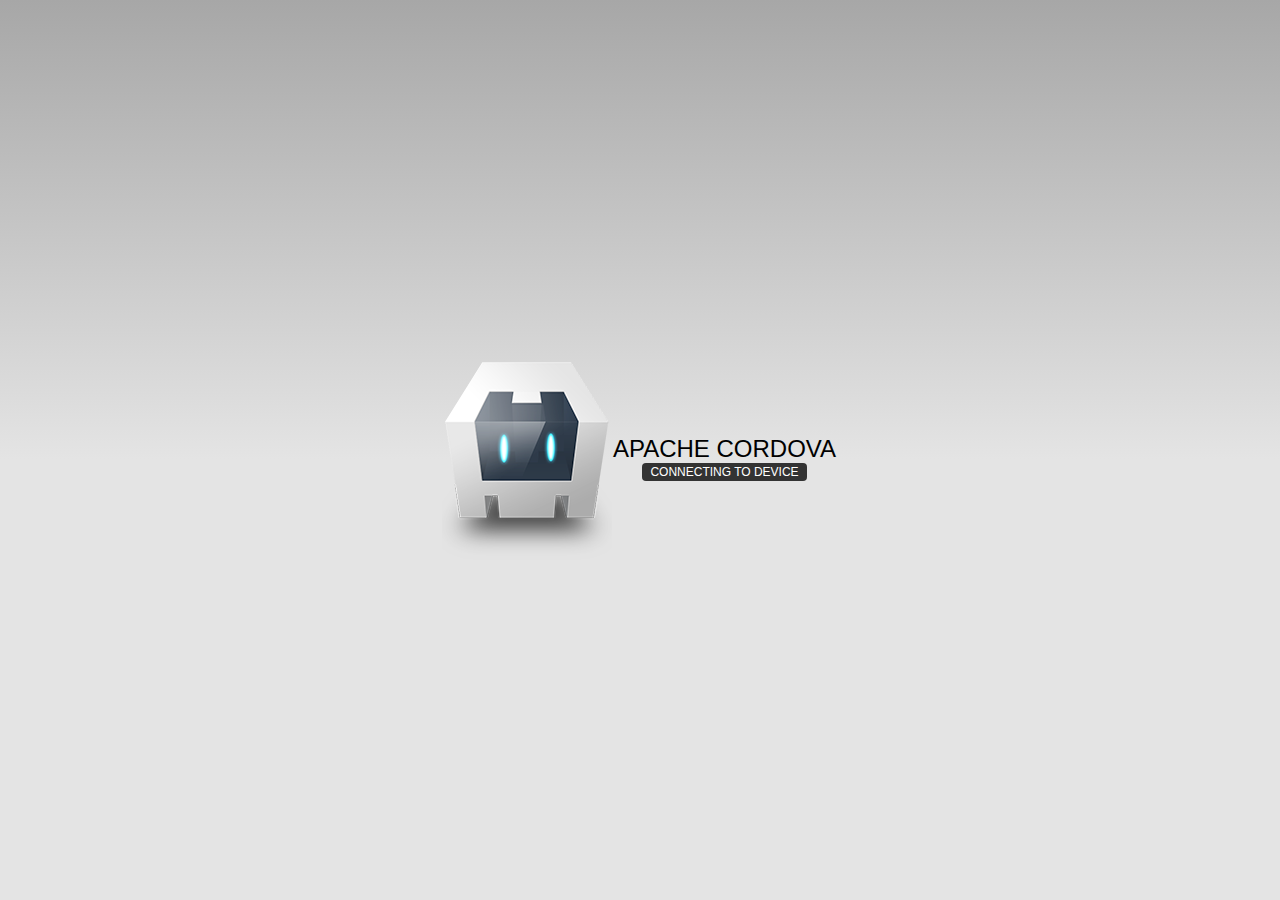
==== appdulflat/www/index.html @ aa1e723c "Create new app with flat style" ====
<!DOCTYPE html>
<!--
    Licensed to the Apache Software Foundation (ASF) under one
    or more contributor license agreements.  See the NOTICE file
    distributed with this work for additional information
    regarding copyright ownership.  The ASF licenses this file
    to you under the Apache License, Version 2.0 (the
    "License"); you may not use this file except in compliance
    with the License.  You may obtain a copy of the License at

    http://www.apache.org/licenses/LICENSE-2.0

    Unless required by applicable law or agreed to in writing,
    software distributed under the License is distributed on an
    "AS IS" BASIS, WITHOUT WARRANTIES OR CONDITIONS OF ANY
     KIND, either express or implied.  See the License for the
    specific language governing permissions and limitations
    under the License.
-->
<html>
    <head>
        <meta charset="utf-8" />
        <meta name="format-detection" content="telephone=no" />
        <!-- WARNING: for iOS 7, remove the width=device-width and height=device-height attributes. See https://issues.apache.org/jira/browse/CB-4323 -->
        <meta name="viewport" content="user-scalable=no, initial-scale=1, maximum-scale=1, minimum-scale=1, width=device-width, height=device-height, target-densitydpi=device-dpi" />
        <link rel="stylesheet" type="text/css" href="css/index.css" />
        <title>Hello World</title>
    </head>
    <body>
        <div class="app">
            <h1>Apache Cordova</h1>
            <div id="deviceready" class="blink">
                <p class="event listening">Connecting to Device</p>
                <p class="event received">Device is Ready</p>
            </div>
        </div>
        <script type="text/javascript" src="cordova.js"></script>
        <script type="text/javascript" src="js/index.js"></script>
        <script type="text/javascript">
            app.initialize();
        </script>
    </body>
</html>
---- appdulflat/www/css/index.css ----
/*
 * Licensed to the Apache Software Foundation (ASF) under one
 * or more contributor license agreements.  See the NOTICE file
 * distributed with this work for additional information
 * regarding copyright ownership.  The ASF licenses this file
 * to you under the Apache License, Version 2.0 (the
 * "License"); you may not use this file except in compliance
 * with the License.  You may obtain a copy of the License at
 *
 * http://www.apache.org/licenses/LICENSE-2.0
 *
 * Unless required by applicable law or agreed to in writing,
 * software distributed under the License is distributed on an
 * "AS IS" BASIS, WITHOUT WARRANTIES OR CONDITIONS OF ANY
 * KIND, either express or implied.  See the License for the
 * specific language governing permissions and limitations
 * under the License.
 */
* {
    -webkit-tap-highlight-color: rgba(0,0,0,0); /* make transparent link selection, adjust last value opacity 0 to 1.0 */
}

body {
    -webkit-touch-callout: none;                /* prevent callout to copy image, etc when tap to hold */
    -webkit-text-size-adjust: none;             /* prevent webkit from resizing text to fit */
    -webkit-user-select: none;                  /* prevent copy paste, to allow, change 'none' to 'text' */
    background-color:#E4E4E4;
    background-image:linear-gradient(top, #A7A7A7 0%, #E4E4E4 51%);
    background-image:-webkit-linear-gradient(top, #A7A7A7 0%, #E4E4E4 51%);
    background-image:-ms-linear-gradient(top, #A7A7A7 0%, #E4E4E4 51%);
    background-image:-webkit-gradient(
        linear,
        left top,
        left bottom,
        color-stop(0, #A7A7A7),
        color-stop(0.51, #E4E4E4)
    );
    background-attachment:fixed;
    font-family:'HelveticaNeue-Light', 'HelveticaNeue', Helvetica, Arial, sans-serif;
    font-size:12px;
    height:100%;
    margin:0px;
    padding:0px;
    text-transform:uppercase;
    width:100%;
}

/* Portrait layout (default) */
.app {
    background:url(../img/logo.png) no-repeat center top; /* 170px x 200px */
    position:absolute;             /* position in the center of the screen */
    left:50%;
    top:50%;
    height:50px;                   /* text area height */
    width:225px;                   /* text area width */
    text-align:center;
    padding:180px 0px 0px 0px;     /* image height is 200px (bottom 20px are overlapped with text) */
    margin:-115px 0px 0px -112px;  /* offset vertical: half of image height and text area height */
                                   /* offset horizontal: half of text area width */
}

/* Landscape layout (with min-width) */
@media screen and (min-aspect-ratio: 1/1) and (min-width:400px) {
    .app {
        background-position:left center;
        padding:75px 0px 75px 170px;  /* padding-top + padding-bottom + text area = image height */
        margin:-90px 0px 0px -198px;  /* offset vertical: half of image height */
                                      /* offset horizontal: half of image width and text area width */
    }
}

h1 {
    font-size:24px;
    font-weight:normal;
    margin:0px;
    overflow:visible;
    padding:0px;
    text-align:center;
}

.event {
    border-radius:4px;
    -webkit-border-radius:4px;
    color:#FFFFFF;
    font-size:12px;
    margin:0px 30px;
    padding:2px 0px;
}

.event.listening {
    background-color:#333333;
    display:block;
}

.event.received {
    background-color:#4B946A;
    display:none;
}

@keyframes fade {
    from { opacity: 1.0; }
    50% { opacity: 0.4; }
    to { opacity: 1.0; }
}
 
@-webkit-keyframes fade {
    from { opacity: 1.0; }
    50% { opacity: 0.4; }
    to { opacity: 1.0; }
}
 
.blink {
    animation:fade 3000ms infinite;
    -webkit-animation:fade 3000ms infinite;
}
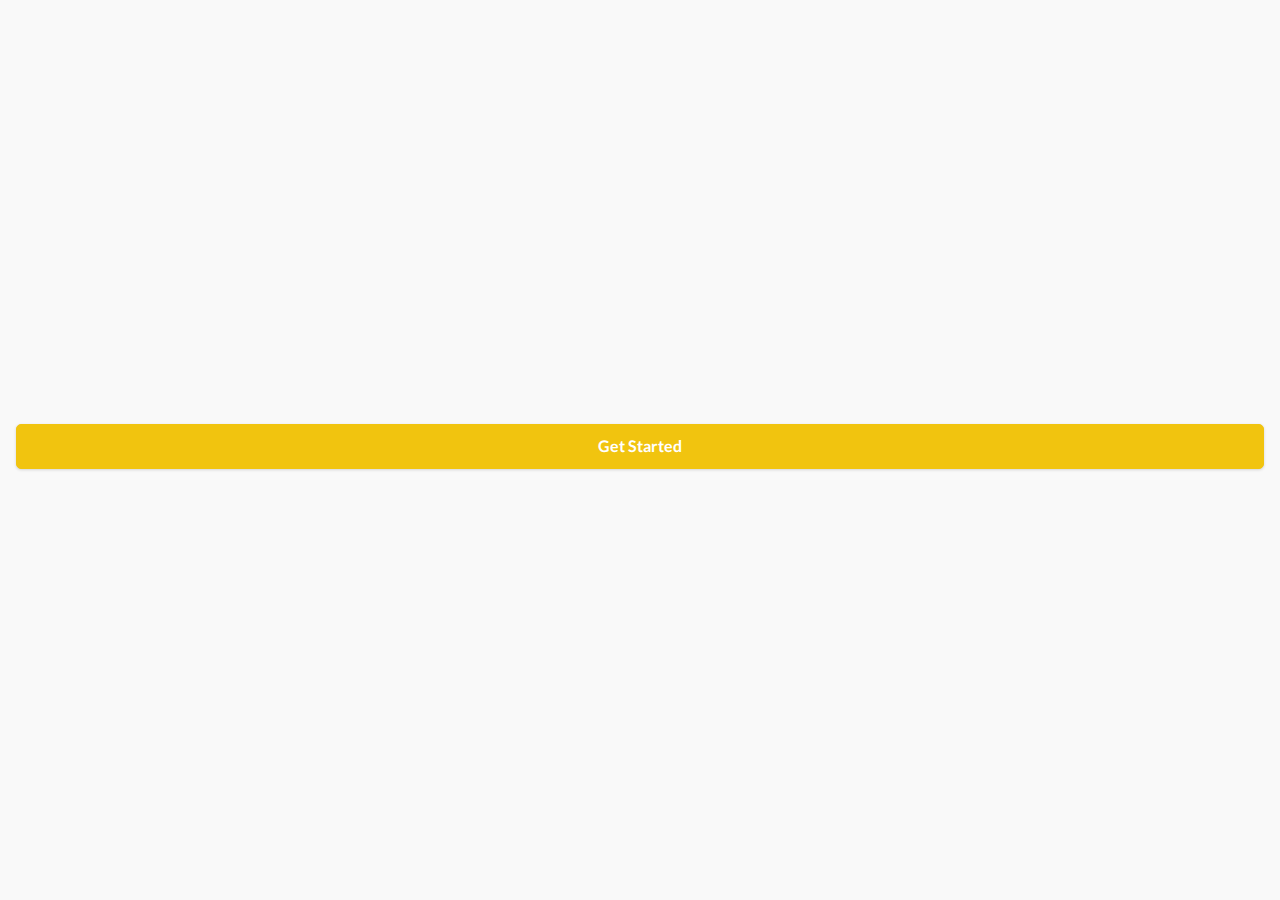
==== commit ae620ee6: "init flat design page from previous version" ====
--- a/appdulflat/www/index.html
+++ b/appdulflat/www/index.html
@@ -24,17 +24,21 @@
         <!-- WARNING: for iOS 7, remove the width=device-width and height=device-height attributes. See https://issues.apache.org/jira/browse/CB-4323 -->
         <meta name="viewport" content="user-scalable=no, initial-scale=1, maximum-scale=1, minimum-scale=1, width=device-width, height=device-height, target-densitydpi=device-dpi" />
         <link rel="stylesheet" type="text/css" href="css/index.css" />
+        <link rel="stylesheet" href="jquery/jquery.mobile-1.4.0.min.css" />
+        <link rel="stylesheet" href="jquery/jquery.mobile.flatui.css" />
         <title>Hello World</title>
     </head>
     <body>
-        <div class="app">
-            <h1>Apache Cordova</h1>
-            <div id="deviceready" class="blink">
-                <p class="event listening">Connecting to Device</p>
-                <p class="event received">Device is Ready</p>
-            </div>
+        <div data-role="page" id="page-splash" data-theme="e">
+            <div data-role="content">
+               <a href="discover.html" rel="external" class="btn-get-started" data-role="button">
+                    Get Started
+               </a>
+           </div>
         </div>
         <script type="text/javascript" src="cordova.js"></script>
+        <script src="jquery/jquery-2.0.3.min.js"></script>
+        <script src="jquery/jquery.mobile-1.4.0.min.js"></script>
         <script type="text/javascript" src="js/index.js"></script>
         <script type="text/javascript">
             app.initialize();
--- a/appdulflat/www/css/index.css
+++ b/appdulflat/www/css/index.css
@@ -1,115 +1,3 @@
-/*
- * Licensed to the Apache Software Foundation (ASF) under one
- * or more contributor license agreements.  See the NOTICE file
- * distributed with this work for additional information
- * regarding copyright ownership.  The ASF licenses this file
- * to you under the Apache License, Version 2.0 (the
- * "License"); you may not use this file except in compliance
- * with the License.  You may obtain a copy of the License at
- *
- * http://www.apache.org/licenses/LICENSE-2.0
- *
- * Unless required by applicable law or agreed to in writing,
- * software distributed under the License is distributed on an
- * "AS IS" BASIS, WITHOUT WARRANTIES OR CONDITIONS OF ANY
- * KIND, either express or implied.  See the License for the
- * specific language governing permissions and limitations
- * under the License.
- */
-* {
-    -webkit-tap-highlight-color: rgba(0,0,0,0); /* make transparent link selection, adjust last value opacity 0 to 1.0 */
-}
-
-body {
-    -webkit-touch-callout: none;                /* prevent callout to copy image, etc when tap to hold */
-    -webkit-text-size-adjust: none;             /* prevent webkit from resizing text to fit */
-    -webkit-user-select: none;                  /* prevent copy paste, to allow, change 'none' to 'text' */
-    background-color:#E4E4E4;
-    background-image:linear-gradient(top, #A7A7A7 0%, #E4E4E4 51%);
-    background-image:-webkit-linear-gradient(top, #A7A7A7 0%, #E4E4E4 51%);
-    background-image:-ms-linear-gradient(top, #A7A7A7 0%, #E4E4E4 51%);
-    background-image:-webkit-gradient(
-        linear,
-        left top,
-        left bottom,
-        color-stop(0, #A7A7A7),
-        color-stop(0.51, #E4E4E4)
-    );
-    background-attachment:fixed;
-    font-family:'HelveticaNeue-Light', 'HelveticaNeue', Helvetica, Arial, sans-serif;
-    font-size:12px;
-    height:100%;
-    margin:0px;
-    padding:0px;
-    text-transform:uppercase;
-    width:100%;
-}
-
-/* Portrait layout (default) */
-.app {
-    background:url(../img/logo.png) no-repeat center top; /* 170px x 200px */
-    position:absolute;             /* position in the center of the screen */
-    left:50%;
-    top:50%;
-    height:50px;                   /* text area height */
-    width:225px;                   /* text area width */
-    text-align:center;
-    padding:180px 0px 0px 0px;     /* image height is 200px (bottom 20px are overlapped with text) */
-    margin:-115px 0px 0px -112px;  /* offset vertical: half of image height and text area height */
-                                   /* offset horizontal: half of text area width */
-}
-
-/* Landscape layout (with min-width) */
-@media screen and (min-aspect-ratio: 1/1) and (min-width:400px) {
-    .app {
-        background-position:left center;
-        padding:75px 0px 75px 170px;  /* padding-top + padding-bottom + text area = image height */
-        margin:-90px 0px 0px -198px;  /* offset vertical: half of image height */
-                                      /* offset horizontal: half of image width and text area width */
-    }
-}
-
-h1 {
-    font-size:24px;
-    font-weight:normal;
-    margin:0px;
-    overflow:visible;
-    padding:0px;
-    text-align:center;
-}
-
-.event {
-    border-radius:4px;
-    -webkit-border-radius:4px;
-    color:#FFFFFF;
-    font-size:12px;
-    margin:0px 30px;
-    padding:2px 0px;
-}
-
-.event.listening {
-    background-color:#333333;
-    display:block;
-}
-
-.event.received {
-    background-color:#4B946A;
-    display:none;
-}
-
-@keyframes fade {
-    from { opacity: 1.0; }
-    50% { opacity: 0.4; }
-    to { opacity: 1.0; }
-}
- 
-@-webkit-keyframes fade {
-    from { opacity: 1.0; }
-    50% { opacity: 0.4; }
-    to { opacity: 1.0; }
-}
- 
-.blink {
-    animation:fade 3000ms infinite;
-    -webkit-animation:fade 3000ms infinite;
-}
+#page-splash {
+    padding-top:400px;
+}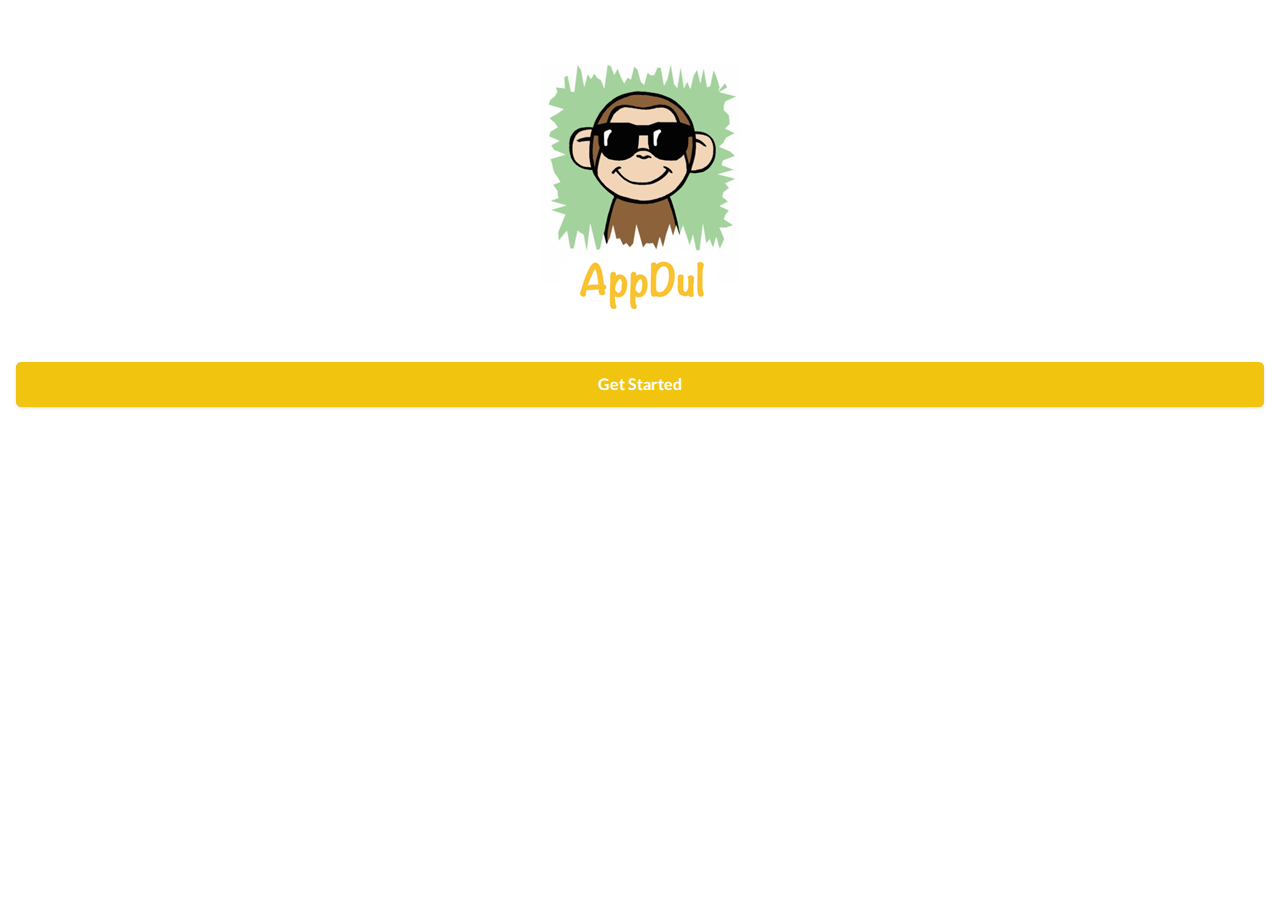
==== commit b2efbb53: "Add logo" ====
--- a/appdulflat/www/index.html
+++ b/appdulflat/www/index.html
@@ -31,12 +31,12 @@
     <body>
         <div data-role="page" id="page-splash" data-theme="e">
             <div data-role="content">
-               <a href="discover.html" rel="external" class="btn-get-started" data-role="button">
+                <img src="img/splash-logo.png" class="logo-welcome">
+                <a href="discover.html" rel="external" class="btn-get-started" data-role="button">
                     Get Started
-               </a>
+                </a>
            </div>
         </div>
-        <script type="text/javascript" src="cordova.js"></script>
         <script src="jquery/jquery-2.0.3.min.js"></script>
         <script src="jquery/jquery.mobile-1.4.0.min.js"></script>
         <script type="text/javascript" src="js/index.js"></script>
--- a/appdulflat/www/css/index.css
+++ b/appdulflat/www/css/index.css
@@ -1,3 +1,9 @@
-#page-splash {
-    padding-top:400px;
+html .ui-overlay-e, html .ui-page-theme-e, html .ui-page-theme-e .ui-panel-wrapper {
+    background:none!important;
+    background-color: #FFF;
+}
+
+.logo-welcome{
+    margin:40px auto 40px auto;
+    display: block;
 }